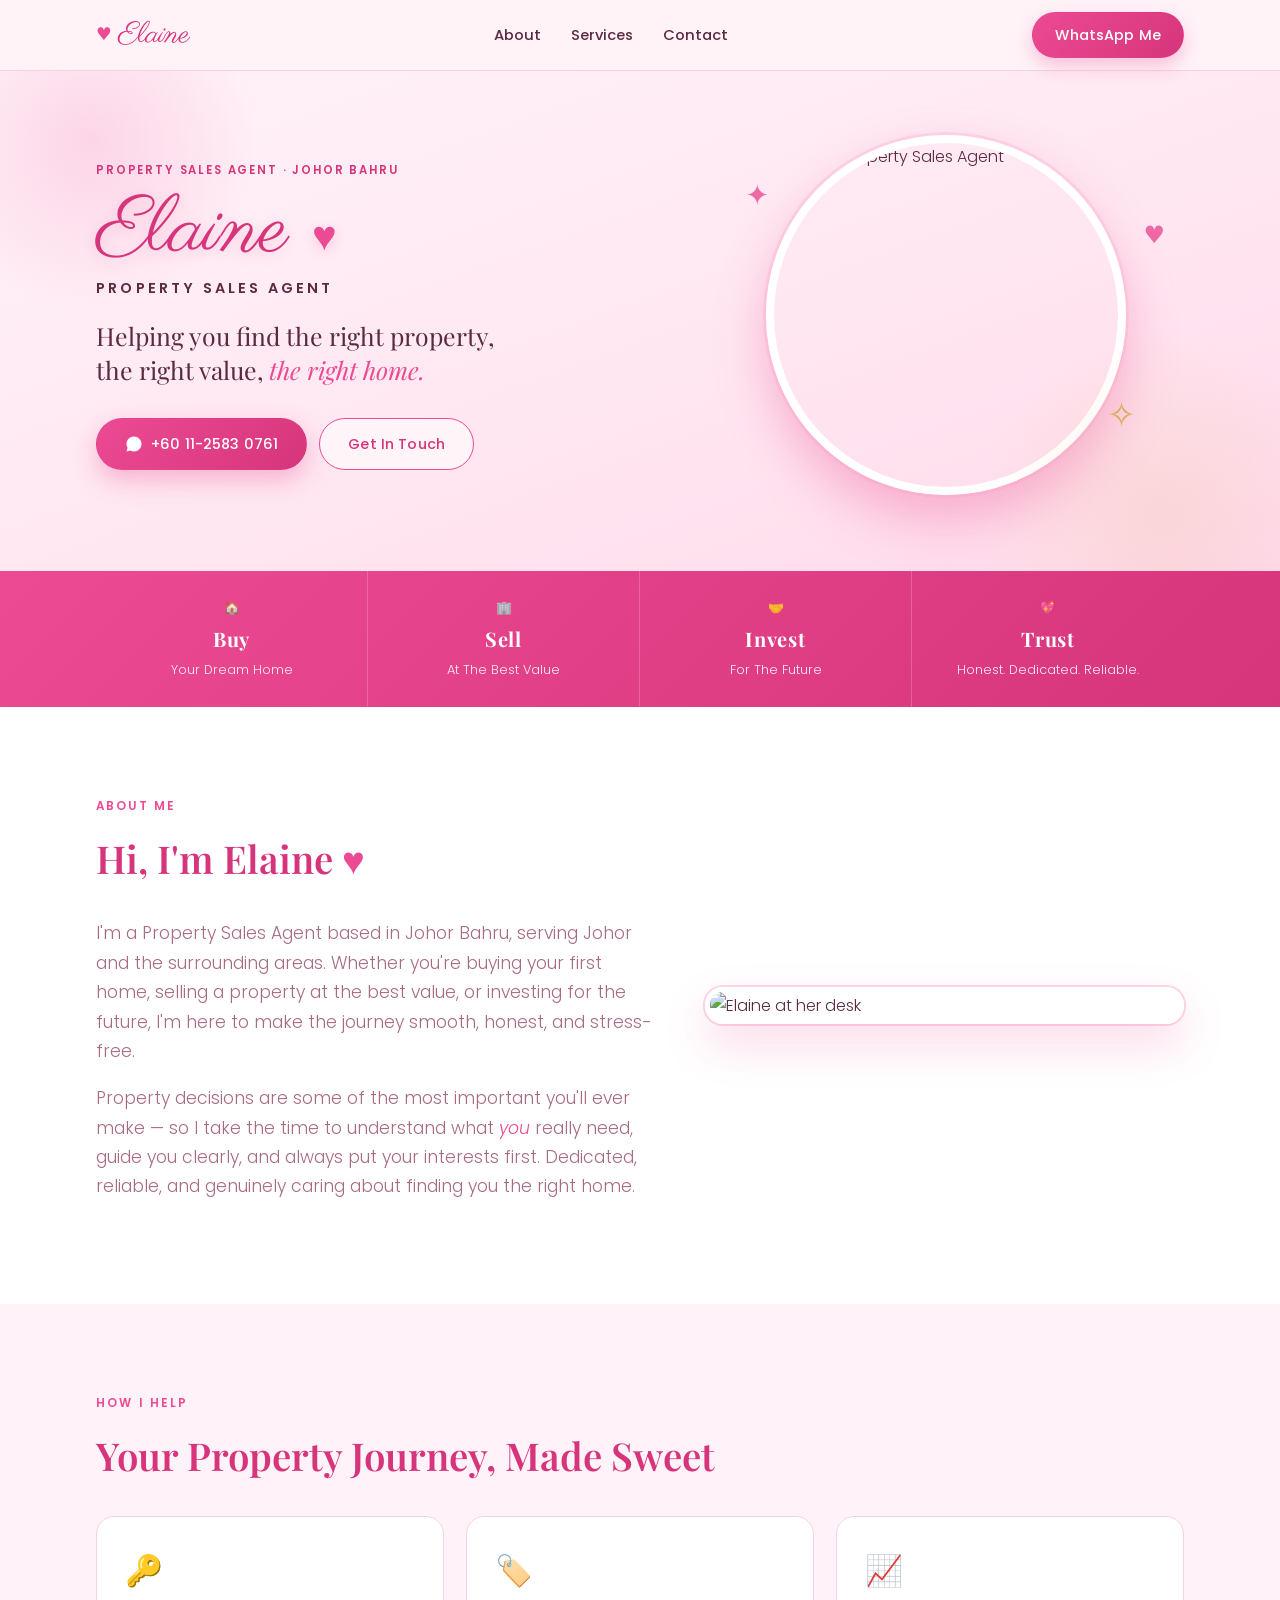
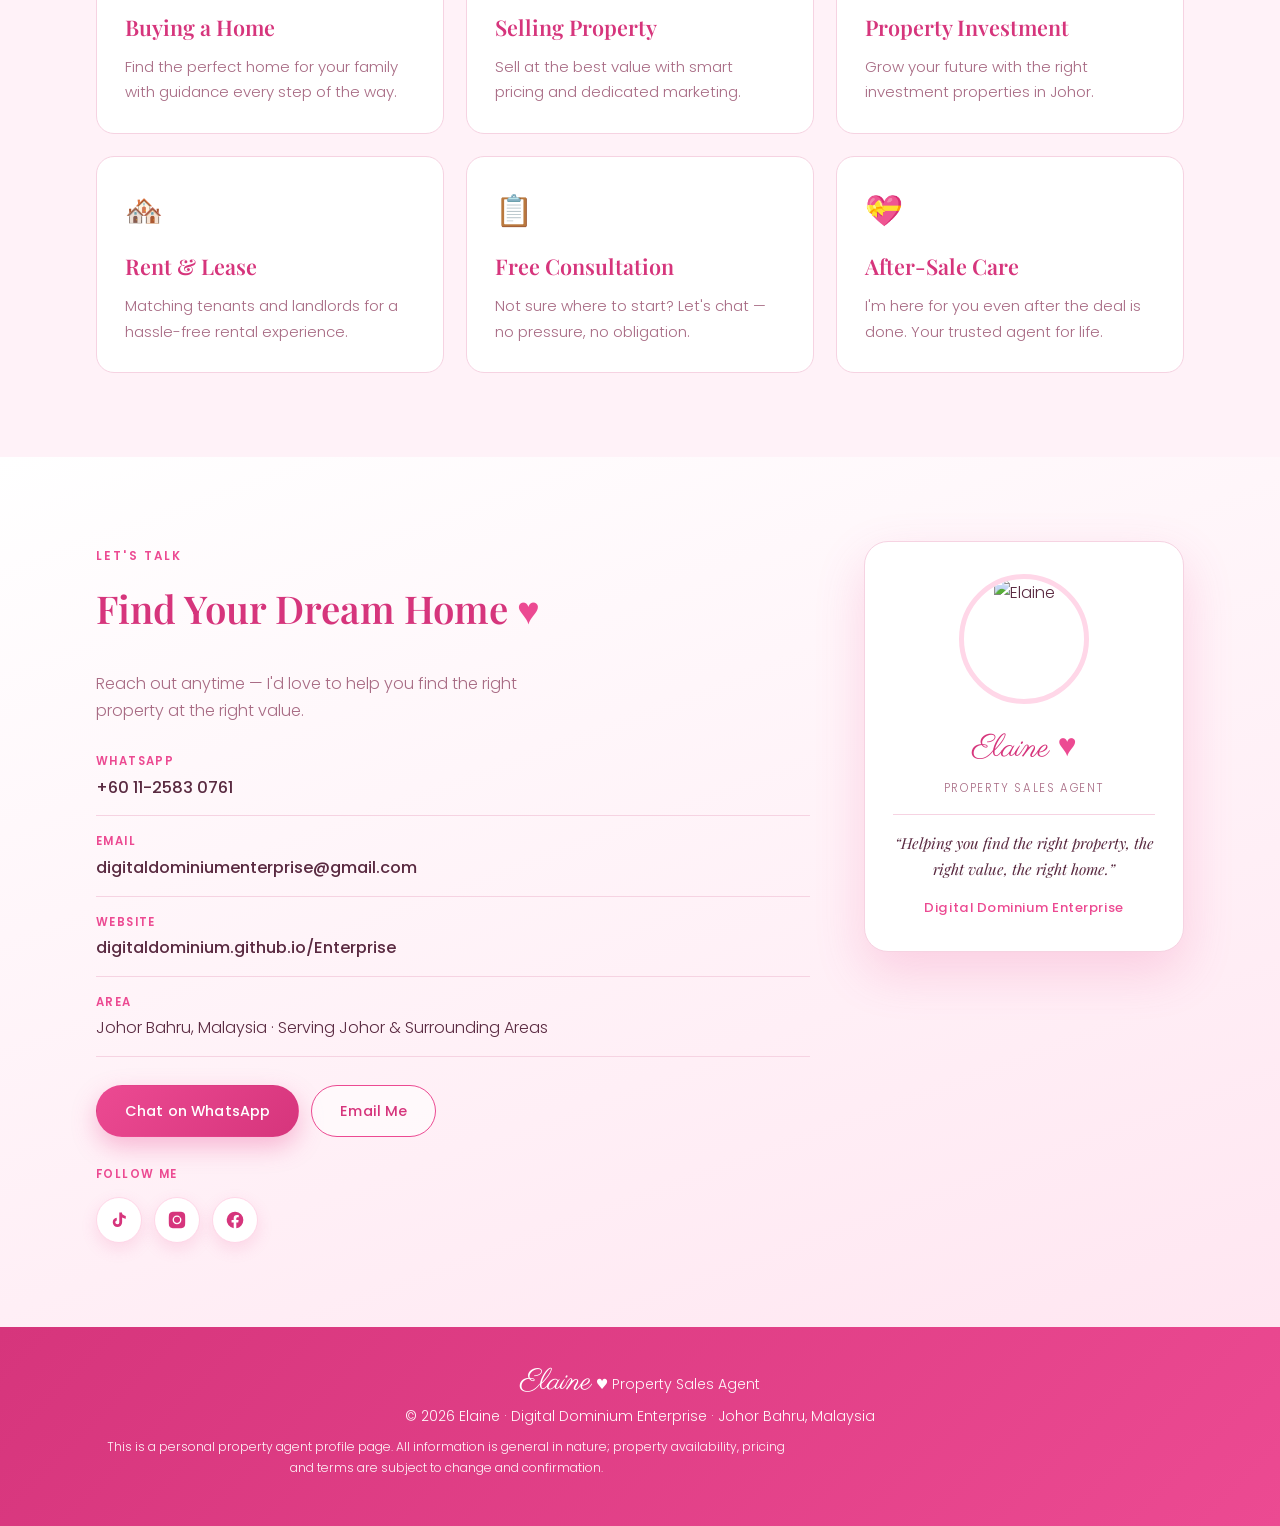
==== index.html @ 2a0fd94c "Add files via upload" ====
<!DOCTYPE html>
<html lang="en">
<head>
<meta charset="UTF-8">
<meta name="viewport" content="width=device-width, initial-scale=1.0">
<title>Elaine | Property Sales Agent — Johor Bahru</title>
<meta name="description" content="Elaine, Property Sales Agent in Johor Bahru. Helping you find the right property, the right value, the right home. Buy, sell and invest with confidence.">
<link rel="preconnect" href="https://fonts.googleapis.com">
<link rel="preconnect" href="https://fonts.gstatic.com" crossorigin>
<link href="https://fonts.googleapis.com/css2?family=Parisienne&family=Playfair+Display:wght@500;600;700&family=Poppins:wght@300;400;500;600&display=swap" rel="stylesheet">
<link rel="stylesheet" href="styles.css">
</head>
<body>

<header class="navbar">
  <div class="container navbar-inner">
    <a href="#" class="brand">
      <span class="brand-heart">♥</span>
      <span class="brand-name">Elaine</span>
    </a>
    <nav class="nav-links">
      <a href="#about">About</a>
      <a href="#services">Services</a>
      <a href="#contact">Contact</a>
    </nav>
    <a href="https://wa.me/601125830761" target="_blank" rel="noopener" class="btn btn-nav">WhatsApp Me</a>
  </div>
</header>

<!-- HERO -->
<section class="hero">
  <div class="container hero-inner">
    <div class="hero-text">
      <p class="eyebrow">Property Sales Agent · Johor Bahru</p>
      <h1 class="hero-name">Elaine <span class="heart">♥</span></h1>
      <p class="hero-role">Property Sales Agent</p>
      <p class="hero-tag">Helping you find the right property,<br>the right value, <em>the right home.</em></p>
      <div class="hero-actions">
        <a href="https://wa.me/601125830761" target="_blank" rel="noopener" class="btn btn-primary">
          <svg viewBox="0 0 24 24" width="18" height="18" fill="currentColor"><path d="M17.5 14.4c-.3-.1-1.7-.9-2-1-.3-.1-.5-.1-.7.1-.2.3-.8 1-.9 1.1-.2.2-.3.2-.6.1-.3-.1-1.2-.5-2.3-1.5-.9-.8-1.4-1.7-1.6-2-.2-.3 0-.5.1-.6.1-.1.3-.3.4-.5.1-.2.2-.3.3-.5.1-.2 0-.4 0-.5C10 9.7 9.5 8.4 9.3 7.9c-.2-.5-.4-.4-.6-.4h-.5c-.2 0-.5.1-.7.3-.3.3-1 1-1 2.4s1 2.8 1.2 3c.1.2 2 3.1 4.9 4.3.7.3 1.2.5 1.7.6.7.2 1.3.2 1.8.1.5-.1 1.7-.7 1.9-1.4.2-.7.2-1.2.2-1.4-.1-.1-.3-.2-.6-.3zM12 2C6.5 2 2 6.5 2 12c0 1.8.5 3.6 1.4 5.1L2 22l5.1-1.3C8.5 21.5 10.2 22 12 22c5.5 0 10-4.5 10-10S17.5 2 12 2z"/></svg>
          +60 11-2583 0761
        </a>
        <a href="#contact" class="btn btn-outline">Get In Touch</a>
      </div>
    </div>
    <div class="hero-photo">
      <div class="photo-frame">
        <img src="assets/elaine-seated.jpg" alt="Elaine, Property Sales Agent">
      </div>
      <span class="sparkle sparkle-1">✦</span>
      <span class="sparkle sparkle-2">✧</span>
      <span class="sparkle sparkle-3">♥</span>
    </div>
  </div>
</section>

<!-- SERVICE STRIP (from card) -->
<section class="strip">
  <div class="container strip-inner">
    <div class="strip-item"><span class="strip-ico">🏠</span><strong>Buy</strong><span>Your Dream Home</span></div>
    <div class="strip-item"><span class="strip-ico">🏢</span><strong>Sell</strong><span>At The Best Value</span></div>
    <div class="strip-item"><span class="strip-ico">🤝</span><strong>Invest</strong><span>For The Future</span></div>
    <div class="strip-item"><span class="strip-ico">💖</span><strong>Trust</strong><span>Honest. Dedicated. Reliable.</span></div>
  </div>
</section>

<!-- ABOUT -->
<section id="about" class="section about">
  <div class="container about-inner">
    <div class="about-text">
      <span class="section-kicker">About Me</span>
      <h2>Hi, I'm Elaine <span class="heart">♥</span></h2>
      <p>I'm a Property Sales Agent based in Johor Bahru, serving Johor and the surrounding areas. Whether you're buying your first home, selling a property at the best value, or investing for the future, I'm here to make the journey smooth, honest, and stress-free.</p>
      <p>Property decisions are some of the most important you'll ever make — so I take the time to understand what <em>you</em> really need, guide you clearly, and always put your interests first. Dedicated, reliable, and genuinely caring about finding you the right home.</p>
    </div>
    <div class="about-photo">
      <img src="assets/elaine-desk.jpg" alt="Elaine at her desk">
    </div>
  </div>
</section>

<!-- SERVICES -->
<section id="services" class="section services">
  <div class="container">
    <span class="section-kicker">How I Help</span>
    <h2>Your Property Journey, Made Sweet</h2>
    <div class="cards">
      <div class="card"><div class="card-ico">🔑</div><h3>Buying a Home</h3><p>Find the perfect home for your family with guidance every step of the way.</p></div>
      <div class="card"><div class="card-ico">🏷️</div><h3>Selling Property</h3><p>Sell at the best value with smart pricing and dedicated marketing.</p></div>
      <div class="card"><div class="card-ico">📈</div><h3>Property Investment</h3><p>Grow your future with the right investment properties in Johor.</p></div>
      <div class="card"><div class="card-ico">🏘️</div><h3>Rent &amp; Lease</h3><p>Matching tenants and landlords for a hassle-free rental experience.</p></div>
      <div class="card"><div class="card-ico">📋</div><h3>Free Consultation</h3><p>Not sure where to start? Let's chat — no pressure, no obligation.</p></div>
      <div class="card"><div class="card-ico">💝</div><h3>After-Sale Care</h3><p>I'm here for you even after the deal is done. Your trusted agent for life.</p></div>
    </div>
  </div>
</section>

<!-- CONTACT -->
<section id="contact" class="section contact">
  <div class="container contact-inner">
    <div class="contact-info">
      <span class="section-kicker">Let's Talk</span>
      <h2>Find Your Dream Home <span class="heart">♥</span></h2>
      <p class="contact-lead">Reach out anytime — I'd love to help you find the right property at the right value.</p>
      <ul class="contact-list">
        <li><span class="contact-label">WhatsApp</span><a href="https://wa.me/601125830761" target="_blank" rel="noopener">+60 11-2583 0761</a></li>
        <li><span class="contact-label">Email</span><a href="mailto:digitaldominiumenterprise@gmail.com">digitaldominiumenterprise@gmail.com</a></li>
        <li><span class="contact-label">Website</span><a href="https://digitaldominium.github.io/Enterprise" target="_blank" rel="noopener">digitaldominium.github.io/Enterprise</a></li>
        <li><span class="contact-label">Area</span><span>Johor Bahru, Malaysia · Serving Johor &amp; Surrounding Areas</span></li>
      </ul>
      <div class="contact-actions">
        <a href="https://wa.me/601125830761" target="_blank" rel="noopener" class="btn btn-primary">Chat on WhatsApp</a>
        <a href="mailto:digitaldominiumenterprise@gmail.com" class="btn btn-outline">Email Me</a>
      </div>
      <div class="social">
        <span class="social-label">Follow me</span>
        <div class="social-links">
          <a href="https://www.tiktok.com/@elaine" target="_blank" rel="noopener" class="social-btn social-tiktok" aria-label="TikTok">
            <svg viewBox="0 0 24 24" width="20" height="20" fill="currentColor"><path d="M16.6 5.82a4.28 4.28 0 0 1-1.05-2.82h-3.2v11.9a2.42 2.42 0 0 1-2.42 2.34 2.43 2.43 0 0 1-.6-4.78V9.2a5.63 5.63 0 0 0-4.83 5.57 5.63 5.63 0 0 0 5.63 5.63 5.63 5.63 0 0 0 5.63-5.63V9.01a7.5 7.5 0 0 0 4.38 1.4V7.2a4.28 4.28 0 0 1-3.13-1.38z"/></svg>
          </a>
          <a href="https://www.instagram.com/elaine" target="_blank" rel="noopener" class="social-btn social-instagram" aria-label="Instagram">
            <svg viewBox="0 0 24 24" width="20" height="20" fill="currentColor"><path d="M12 2.16c3.2 0 3.58 0 4.85.07 1.17.05 1.8.25 2.23.41.56.22.96.48 1.38.9.42.42.68.82.9 1.38.16.42.36 1.06.41 2.23.06 1.27.07 1.65.07 4.85s0 3.58-.07 4.85c-.05 1.17-.25 1.8-.41 2.23-.22.56-.48.96-.9 1.38-.42.42-.82.68-1.38.9-.42.16-1.06.36-2.23.41-1.27.06-1.65.07-4.85.07s-3.58 0-4.85-.07c-1.17-.05-1.8-.25-2.23-.41a3.72 3.72 0 0 1-1.38-.9 3.72 3.72 0 0 1-.9-1.38c-.16-.42-.36-1.06-.41-2.23C2.16 15.58 2.16 15.2 2.16 12s0-3.58.07-4.85c.05-1.17.25-1.8.41-2.23.22-.56.48-.96.9-1.38.42-.42.82-.68 1.38-.9.42-.16 1.06-.36 2.23-.41C8.42 2.16 8.8 2.16 12 2.16zm0 4.38a5.3 5.3 0 1 0 0 10.6 5.3 5.3 0 0 0 0-10.6zm0 1.62a3.68 3.68 0 1 1 0 7.36 3.68 3.68 0 0 1 0-7.36zm5.48-.4a1.24 1.24 0 1 1-2.48 0 1.24 1.24 0 0 1 2.48 0z"/></svg>
          </a>
          <a href="https://www.facebook.com/elaine" target="_blank" rel="noopener" class="social-btn social-facebook" aria-label="Facebook">
            <svg viewBox="0 0 24 24" width="20" height="20" fill="currentColor"><path d="M22 12a10 10 0 1 0-11.56 9.88v-6.99H7.9V12h2.54V9.8c0-2.5 1.49-3.89 3.78-3.89 1.09 0 2.24.2 2.24.2v2.46h-1.26c-1.24 0-1.63.77-1.63 1.56V12h2.78l-.44 2.89h-2.34v6.99A10 10 0 0 0 22 12z"/></svg>
          </a>
        </div>
      </div>
    </div>

    <div class="contact-card">
      <div class="cc-photo"><img src="assets/elaine.jpg" alt="Elaine"></div>
      <p class="contact-card-title">Elaine <span class="heart">♥</span></p>
      <p class="contact-card-sub">Property Sales Agent</p>
      <hr>
      <p class="contact-card-tagline">“Helping you find the right property, the right value, the right home.”</p>
      <p class="contact-card-company">Digital Dominium Enterprise</p>
    </div>
  </div>
</section>

<footer class="footer">
  <div class="container footer-inner">
    <p class="footer-brand"><span class="brand-name">Elaine</span> <span class="heart">♥</span> Property Sales Agent</p>
    <p>&copy; <span id="year"></span> Elaine · Digital Dominium Enterprise · Johor Bahru, Malaysia</p>
    <p class="footer-disclaimer">This is a personal property agent profile page. All information is general in nature; property availability, pricing and terms are subject to change and confirmation.</p>
  </div>
</footer>

<script src="script.js"></script>
</body>
</html>
---- styles.css ----
:root {
  --pink: #ec4a92;
  --pink-deep: #d6357c;
  --pink-soft: #ffd7e8;
  --pink-bg: #fff2f8;
  --pink-bg2: #ffe6f1;
  --rose-gold: #e8a0b8;
  --gold: #d9a441;
  --ink: #5a2a41;
  --muted: #a86b84;
  --line: #f6d3e2;
  --radius: 18px;
}

* { box-sizing: border-box; }
html { scroll-behavior: smooth; }
body { margin: 0; font-family: 'Poppins', system-ui, sans-serif; color: var(--ink); background: #fff; line-height: 1.7; font-weight: 300; }
h1, h2, h3 { font-family: 'Playfair Display', Georgia, serif; margin: 0; font-weight: 600; }
.container { max-width: 1140px; margin: 0 auto; padding: 0 26px; }
a { color: inherit; }
.heart { color: var(--pink); }

/* Brand */
.brand { display: flex; align-items: center; gap: 6px; text-decoration: none; }
.brand-heart { color: var(--pink); font-size: 1.1rem; }
.brand-name { font-family: 'Parisienne', cursive; font-size: 1.9rem; color: var(--pink-deep); line-height: 1; }

/* Navbar */
.navbar { position: sticky; top: 0; z-index: 50; background: rgba(255,242,248,0.92); backdrop-filter: blur(8px); border-bottom: 1px solid var(--line); }
.navbar-inner { display: flex; align-items: center; justify-content: space-between; padding: 12px 26px; }
.nav-links { display: flex; gap: 30px; }
.nav-links a { text-decoration: none; font-size: 0.92rem; font-weight: 500; color: var(--ink); }
.nav-links a:hover { color: var(--pink); }

/* Buttons */
.btn { display: inline-flex; align-items: center; gap: 8px; padding: 13px 28px; border-radius: 999px; font-family: 'Poppins', sans-serif; font-weight: 500; font-size: 0.9rem; letter-spacing: 0.01em; text-decoration: none; cursor: pointer; border: 1.5px solid transparent; transition: all 0.18s ease; }
.btn-primary { background: linear-gradient(135deg, var(--pink), var(--pink-deep)); color: #fff; box-shadow: 0 10px 24px rgba(236,74,146,0.35); }
.btn-primary:hover { transform: translateY(-2px); box-shadow: 0 14px 30px rgba(236,74,146,0.45); }
.btn-outline { border-color: var(--pink); color: var(--pink-deep); background: rgba(255,255,255,0.6); }
.btn-outline:hover { background: var(--pink); color: #fff; }
.btn-nav { background: linear-gradient(135deg, var(--pink), var(--pink-deep)); color: #fff; padding: 10px 22px; box-shadow: 0 8px 18px rgba(236,74,146,0.3); }
.btn-nav:hover { transform: translateY(-2px); }

/* Hero */
.hero { background: linear-gradient(160deg, var(--pink-bg) 0%, var(--pink-bg2) 60%, #ffd9ea 100%); padding: 64px 0 76px; position: relative; overflow: hidden; }
.hero::before { content: ""; position: absolute; top: -100px; left: -80px; width: 340px; height: 340px; background: radial-gradient(circle, rgba(236,74,146,0.16), transparent 70%); }
.hero::after { content: ""; position: absolute; bottom: -120px; right: -60px; width: 360px; height: 360px; background: radial-gradient(circle, rgba(217,164,65,0.12), transparent 70%); }
.hero-inner { display: flex; align-items: center; gap: 54px; flex-wrap: wrap; position: relative; }
.hero-text { flex: 1 1 420px; }
.eyebrow { color: var(--pink-deep); font-weight: 600; letter-spacing: 0.16em; text-transform: uppercase; font-size: 0.72rem; margin: 0 0 12px; }
.hero-name { font-family: 'Parisienne', cursive; font-size: 5rem; line-height: 1; color: var(--pink-deep); font-weight: 400; margin-bottom: 4px; text-shadow: 0 4px 14px rgba(236,74,146,0.2); }
.hero-name .heart { font-size: 2.6rem; }
.hero-role { font-family: 'Poppins', sans-serif; font-weight: 600; letter-spacing: 0.22em; text-transform: uppercase; font-size: 0.9rem; color: var(--ink); margin: 0 0 18px; }
.hero-tag { font-family: 'Playfair Display', serif; font-size: 1.55rem; line-height: 1.4; color: var(--ink); margin: 0 0 30px; }
.hero-tag em { color: var(--pink); font-style: italic; }
.hero-actions { display: flex; gap: 12px; flex-wrap: wrap; }

.hero-photo { flex: 1 1 340px; display: flex; justify-content: center; position: relative; }
.photo-frame { width: 360px; height: 360px; max-width: 90vw; border-radius: 50%; overflow: hidden; border: 8px solid #fff; box-shadow: 0 24px 50px rgba(236,74,146,0.35), 0 0 0 3px var(--pink-soft); }
.photo-frame img { width: 100%; height: 100%; object-fit: cover; object-position: center 20%; }
.sparkle { position: absolute; color: var(--pink); opacity: 0.8; animation: twinkle 2.6s ease-in-out infinite; }
.sparkle-1 { top: 10%; left: 8%; font-size: 1.8rem; }
.sparkle-2 { bottom: 14%; right: 10%; font-size: 2.2rem; color: var(--gold); animation-delay: 0.6s; }
.sparkle-3 { top: 22%; right: 4%; font-size: 1.5rem; animation-delay: 1.2s; }
@keyframes twinkle { 0%,100% { transform: scale(1); opacity: 0.85; } 50% { transform: scale(1.35); opacity: 0.4; } }

/* Service strip */
.strip { background: linear-gradient(135deg, var(--pink), var(--pink-deep)); color: #fff; }
.strip-inner { display: grid; grid-template-columns: repeat(4, 1fr); }
.strip-item { text-align: center; padding: 26px 14px; border-right: 1px solid rgba(255,255,255,0.2); display: flex; flex-direction: column; gap: 3px; }
.strip-item:last-child { border-right: none; }
.strip-ico { font-size: 1.6rem; }
.strip-item strong { font-family: 'Playfair Display', serif; font-size: 1.25rem; letter-spacing: 0.04em; }
.strip-item span { font-size: 0.8rem; color: rgba(255,255,255,0.9); }

/* Sections */
.section { padding: 84px 0; }
.section-kicker { display: inline-block; color: var(--pink); font-size: 0.74rem; letter-spacing: 0.18em; text-transform: uppercase; font-weight: 600; margin-bottom: 10px; }
.section h2 { font-size: 2.4rem; color: var(--pink-deep); margin-bottom: 28px; }

.about { background: #fff; }
.about-inner { display: flex; gap: 50px; align-items: center; flex-wrap: wrap; }
.about-text { flex: 1 1 420px; }
.about p { color: var(--muted); font-size: 1.08rem; margin: 0 0 18px; }
.about em { color: var(--pink); font-style: italic; }
.about-photo { flex: 1 1 340px; }
.about-photo img { width: 100%; border-radius: var(--radius); border: 5px solid #fff; box-shadow: 0 20px 44px rgba(236,74,146,0.22), 0 0 0 2px var(--pink-soft); display: block; }

/* Gallery */
.gallery { background: linear-gradient(160deg, var(--pink-bg) 0%, #ffe0ee 100%); }
.gallery-grid { display: grid; grid-template-columns: repeat(3, 1fr); grid-auto-rows: 220px; gap: 18px; }
.gallery figure { margin: 0; overflow: hidden; border-radius: var(--radius); border: 4px solid #fff; box-shadow: 0 12px 30px rgba(236,74,146,0.18); }
.gallery figure img { width: 100%; height: 100%; object-fit: cover; display: block; transition: transform 0.4s ease; }
.gallery figure:hover img { transform: scale(1.06); }
.gallery .g-tall { grid-row: span 2; }
.gallery .g-quote { display: flex; align-items: center; justify-content: center; text-align: center; background: linear-gradient(135deg, var(--pink), var(--pink-deep)); border-color: #fff; }
.gallery .g-quote figcaption { font-family: 'Parisienne', cursive; color: #fff; font-size: 1.7rem; line-height: 1.3; padding: 12px; }
.gallery .g-quote .heart { color: #fff; }
@media (max-width: 760px) {
  .gallery-grid { grid-template-columns: repeat(2, 1fr); grid-auto-rows: 180px; }
  .gallery .g-tall { grid-row: span 2; }
}

.services { background: var(--pink-bg); }
.cards { display: grid; grid-template-columns: repeat(auto-fit, minmax(280px, 1fr)); gap: 22px; }
.card { background: #fff; border: 1px solid var(--line); border-radius: var(--radius); padding: 28px; transition: transform 0.2s ease, box-shadow 0.2s ease; }
.card:hover { transform: translateY(-6px); box-shadow: 0 18px 40px rgba(236,74,146,0.18); }
.card-ico { font-size: 1.9rem; margin-bottom: 12px; }
.card h3 { font-size: 1.35rem; color: var(--pink-deep); margin-bottom: 8px; }
.card p { color: var(--muted); font-size: 0.94rem; margin: 0; }

/* Contact */
.contact { background: linear-gradient(160deg, #fff 0%, var(--pink-bg2) 100%); }
.contact-inner { display: flex; gap: 54px; flex-wrap: wrap; align-items: flex-start; }
.contact-info { flex: 1 1 420px; }
.contact-lead { color: var(--muted); max-width: 460px; margin-bottom: 28px; }
.contact-list { list-style: none; padding: 0; margin: 0 0 28px; display: flex; flex-direction: column; gap: 16px; }
.contact-list li { display: flex; flex-direction: column; gap: 2px; border-bottom: 1px solid var(--line); padding-bottom: 14px; }
.contact-label { font-size: 0.72rem; text-transform: uppercase; letter-spacing: 0.12em; color: var(--pink); font-weight: 600; }
.contact-list a { text-decoration: none; font-size: 1.02rem; font-weight: 500; color: var(--ink); word-break: break-word; }
.contact-list a:hover { color: var(--pink); }
.contact-actions { display: flex; gap: 12px; flex-wrap: wrap; }

/* Social */
.social { margin-top: 28px; }
.social-label { display: block; font-size: 0.72rem; text-transform: uppercase; letter-spacing: 0.12em; color: var(--pink); font-weight: 600; margin-bottom: 12px; }
.social-links { display: flex; gap: 12px; }
.social-btn { display: inline-flex; align-items: center; justify-content: center; width: 46px; height: 46px; border-radius: 50%; color: var(--pink-deep); background: #fff; border: 1.5px solid var(--pink-soft); box-shadow: 0 6px 16px rgba(236,74,146,0.15); transition: transform 0.18s ease, background 0.18s ease, color 0.18s ease, border-color 0.18s ease; }
.social-btn:hover { transform: translateY(-3px); color: #fff; border-color: transparent; }
.social-tiktok:hover { background: #000; }
.social-instagram:hover { background: linear-gradient(45deg, #f09433, #e6683c, #dc2743, #cc2366, #bc1888); }
.social-facebook:hover { background: #1877f2; }

/* Contact card */
.contact-card { flex: 0 1 320px; background: #fff; border: 1px solid var(--line); border-radius: 24px; padding: 32px 28px; text-align: center; box-shadow: 0 20px 50px rgba(236,74,146,0.2); }
.cc-photo { width: 130px; height: 130px; margin: 0 auto 18px; border-radius: 50%; overflow: hidden; border: 5px solid var(--pink-soft); }
.cc-photo img { width: 100%; height: 100%; object-fit: cover; object-position: center 20%; }
.contact-card-title { font-family: 'Parisienne', cursive; font-size: 2rem; color: var(--pink-deep); margin: 0 0 2px; }
.contact-card-sub { font-family: 'Poppins', sans-serif; letter-spacing: 0.14em; text-transform: uppercase; font-size: 0.72rem; color: var(--muted); margin: 0 0 8px; }
.contact-card hr { border: none; border-top: 1px solid var(--line); margin: 16px 0; }
.contact-card-tagline { font-family: 'Playfair Display', serif; font-style: italic; color: var(--ink); font-size: 0.95rem; margin: 0 0 14px; }
.contact-card-company { color: var(--pink); font-size: 0.82rem; letter-spacing: 0.04em; font-weight: 500; margin: 0; }

/* Footer */
.footer { background: linear-gradient(135deg, var(--pink-deep), var(--pink)); color: #fff; padding: 40px 0; text-align: center; }
.footer-brand { font-size: 1.4rem; margin: 0 0 12px; }
.footer-brand .brand-name { color: #fff; }
.footer-brand .heart { color: #fff; }
.footer-inner p { margin: 0 0 8px; font-size: 0.88rem; color: rgba(255,255,255,0.95); }
.footer-disclaimer { color: rgba(255,255,255,0.75); font-size: 0.76rem !important; max-width: 700px; margin: 12px auto 0; }

@media (max-width: 760px) {
  .hero-name { font-size: 3.6rem; }
  .hero-tag { font-size: 1.3rem; }
  .nav-links { display: none; }
  .strip-inner { grid-template-columns: repeat(2, 1fr); }
  .strip-item:nth-child(2) { border-right: none; }
  .strip-item:nth-child(1), .strip-item:nth-child(2) { border-bottom: 1px solid rgba(255,255,255,0.2); }
  .section h2 { font-size: 2rem; }
}
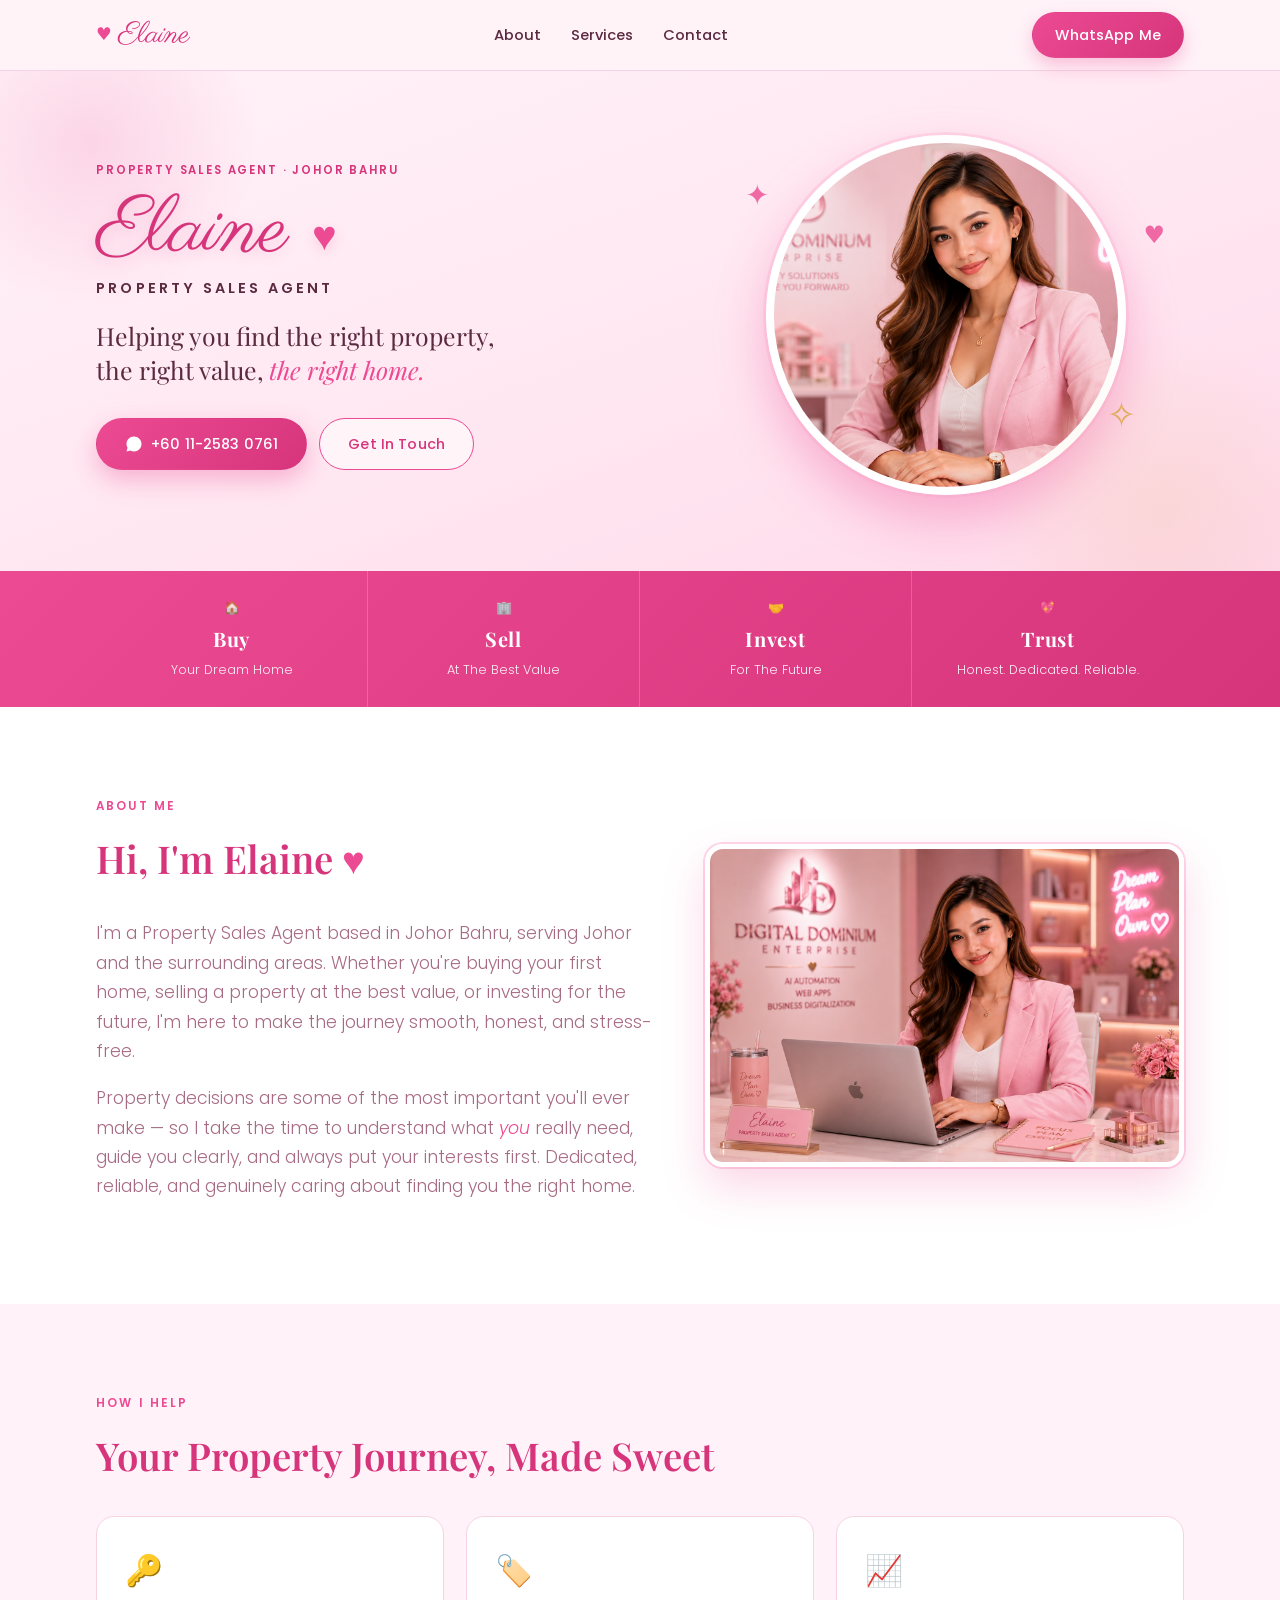
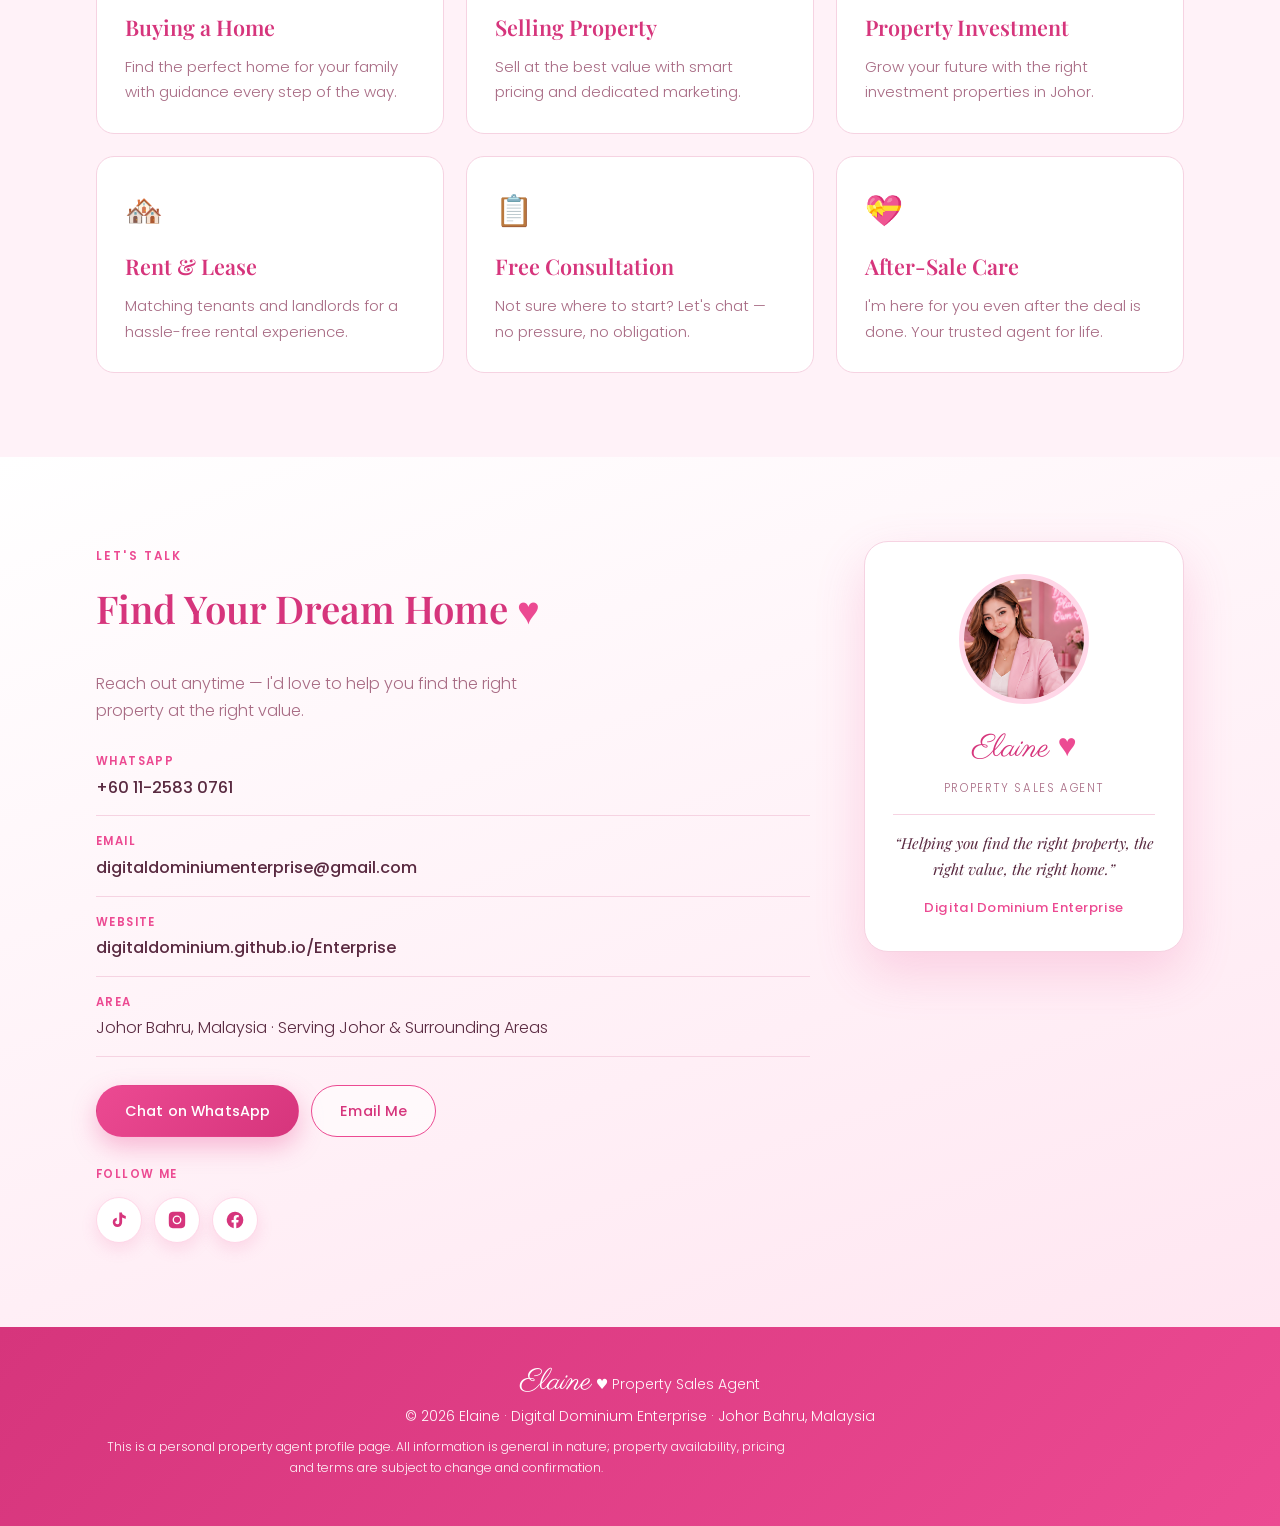
==== commit eb090ec0: "Update image source paths in index.html" ====
--- a/index.html
+++ b/index.html
@@ -45,7 +45,7 @@
     </div>
     <div class="hero-photo">
       <div class="photo-frame">
-        <img src="assets/elaine-seated.jpg" alt="Elaine, Property Sales Agent">
+        <img src="elaine-seated.jpg" alt="Elaine, Property Sales Agent">
       </div>
       <span class="sparkle sparkle-1">✦</span>
       <span class="sparkle sparkle-2">✧</span>
@@ -74,7 +74,7 @@
       <p>Property decisions are some of the most important you'll ever make — so I take the time to understand what <em>you</em> really need, guide you clearly, and always put your interests first. Dedicated, reliable, and genuinely caring about finding you the right home.</p>
     </div>
     <div class="about-photo">
-      <img src="assets/elaine-desk.jpg" alt="Elaine at her desk">
+      <img src="elaine-desk.jpg" alt="Elaine at her desk">
     </div>
   </div>
 </section>
@@ -129,7 +129,7 @@
     </div>
 
     <div class="contact-card">
-      <div class="cc-photo"><img src="assets/elaine.jpg" alt="Elaine"></div>
+      <div class="cc-photo"><img src="elaine.jpg" alt="Elaine"></div>
       <p class="contact-card-title">Elaine <span class="heart">♥</span></p>
       <p class="contact-card-sub">Property Sales Agent</p>
       <hr>
